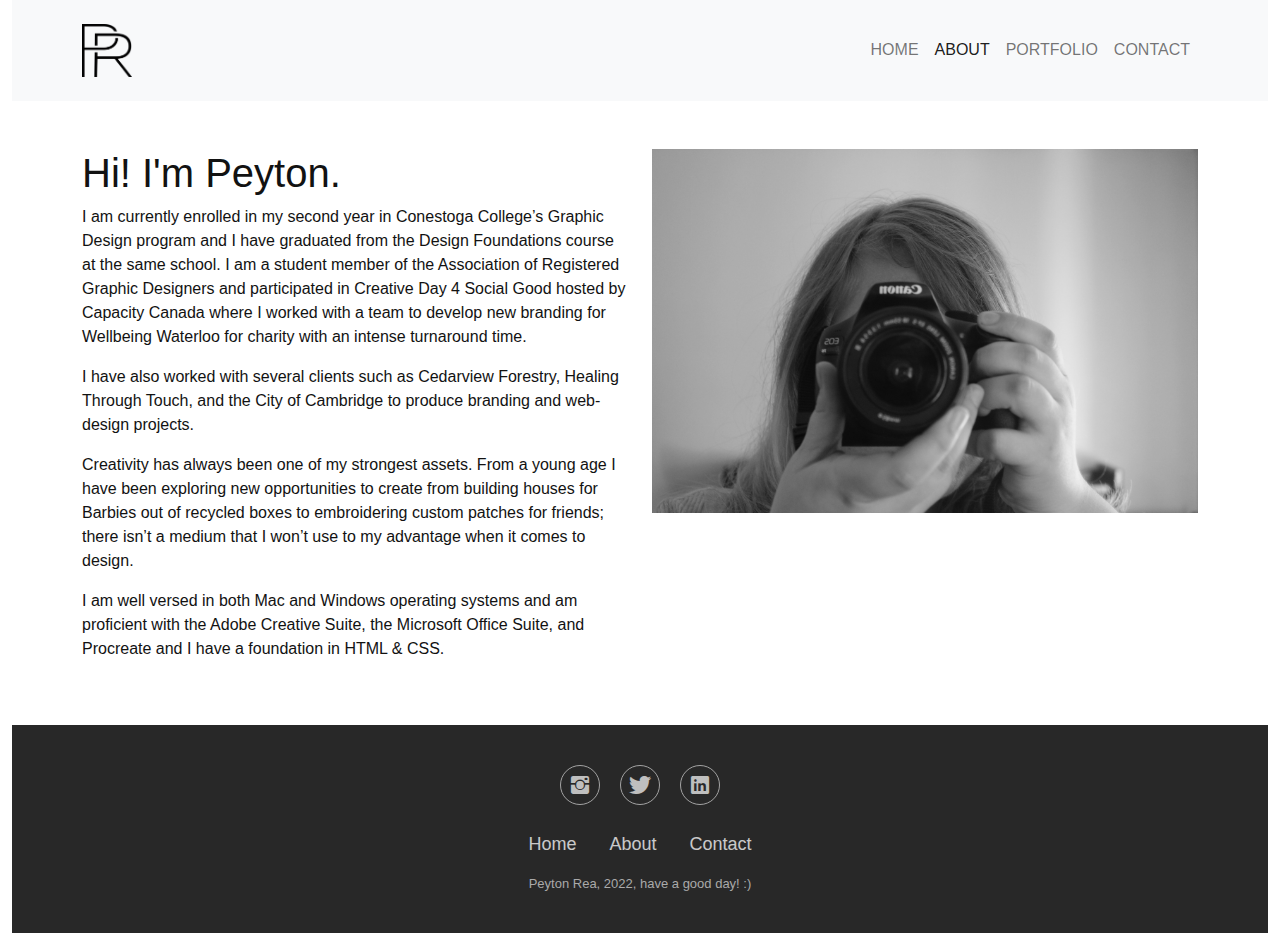
==== about.html @ c6961b93 "Initial Commit" ====
<!DOCTYPE html>
<html lang="en">
<head>
<meta charset="UTF-8">
<meta name="viewport" content="width=device-width, initial-scale=1.0, shrink-to-fit=no">
<title>About</title>
<link type="text/css" rel="stylesheet" href="assets/bootstrap/css/bootstrap.min.css" />
<link type="text/css" rel="stylesheet" href="assets/css/styles.css" />
<script src="assets/bootstrap/js/bootstrap.min.js"></script>
</head>

<body class="content topic">
<div class="container-fluid">
    <header class="edge-to-edge">
        <nav class="navbar navbar-expand-lg navbar-light bg-light mb-5">
            <div class="container"> <a class="navbar-brand fw-bolder" href="index.html"><img src="assets/img/Logo.png" alt="logo" width="50" height="50" class="img-fluid" /></a>
                <button class="navbar-toggler" type="button" data-bs-toggle="collapse" data-bs-target="#navbarSupportedContent" aria-controls="navbarSupportedContent" aria-expanded="false" aria-label="Toggle navigation"> <span class="navbar-toggler-icon"></span> </button>
                <div class="collapse navbar-collapse" id="navbarSupportedContent">
                    <ul class="navbar-nav ms-auto mb-2 mb-lg-0">
                        <li class="nav-item"> 
							<a class="nav-link" aria-current="page" href="index.html">
								HOME
							</a> 
						</li>
                        <li class="nav-item"> 
							<a class="nav-link active" aria-current="page" href="about.html">
								ABOUT
							</a>
						</li>
                        <li class="nav-item"> 
							<a class="nav-link" aria-current="page" href="portfolio.html">
								PORTFOLIO
							</a> 
						</li>
                        <li class="nav-item"> 
							<a class="nav-link" aria-current="page" href="contact.html">
								CONTACT
							</a> 
						</li>
                    </ul>
                </div>
            </div>
        </nav>
    </header>
    <div class="container">
        <div class="row justify-content-center">
            <div class="col-12">
                <main>
                    <div class="row">
                        <div class="col-12 col-md-6">
                          <h1>Hi! I'm Peyton.</h1>
                          <p>I am currently enrolled in my second year in Conestoga College’s Graphic Design program and I have graduated from the Design Foundations course at the same school. I am a student member of the Association of Registered Graphic Designers and participated in Creative Day 4 Social Good hosted by Capacity Canada where I worked with a team to develop new branding for Wellbeing Waterloo for charity with an intense turnaround time.&nbsp;</p>
                          <p>I have also worked with several clients such as Cedarview Forestry, Healing Through Touch, and the City of Cambridge to produce branding and web-design projects.&nbsp;</p>
							<p>Creativity has always been one of my strongest assets. From a young age I have been exploring new opportunities to create from building houses for Barbies out of recycled boxes to embroidering custom patches for friends; there isn’t a medium that I won’t use to my advantage when it comes to design.&nbsp;</p>
                            <p>I am  well versed in both Mac and Windows operating systems and am proficient with the Adobe Creative Suite, the Microsoft Office Suite, and Procreate and I have a foundation in HTML &amp; CSS.</p>
                        </div>
                        <div class="col-sm-12 col-md-6"> <img src="assets/img/portrait.JPG" class="img-fluid" alt="Photo of me doing a skateboard jump" /> </div>
                    </div>
                </main>
            </div>
        </div>
    </div>
</div>
<div class="container-fluid">
    <footer class="footer-basic mt-5">
        <div class="social">
			<a href="https://www.instagram.com/p8on.jpg/" target="_blank">
				<i class="icon ion-social-instagram"></i>
			</a>
			<a href="https://twitter.com/Peyxton" target="_blank">
				<i class="icon ion-social-twitter"></i>
			</a>
			<a href="https://www.linkedin.com/in/peyton-rea/" target="_blank">
				<i class="icon ion-social-linkedin"></i>
			</a>
		</div>
        <ul class="list-inline">
            <li class="list-inline-item"><a href="index.html">Home</a></li>
            <li class="list-inline-item"><a href="about.html">About</a></li>
			<li class="list-inline-item"><a href="contact.html">Contact</a></li>
        </ul>
        <p class="copyright">Peyton Rea, 2022, have a good day! :)</p>
    </footer>
</div>
</body>
</html>
---- assets/css/styles.css ----
@charset "UTF-8";
/* CSS Document */
@import	 url("../fonts/ionicons.min.css");
@import url('https://fonts.googleapis.com/css2?family=Oswald:wght@400;600;700imgfamily=Roboto:ital,wght@0,300;0,400;0,500;0,700;1,100;1,400imgdisplay=swap');
body {
	font-family: 'my_handwritingregular', sans-serif;
	font-size: 16px;
	color: #121212;
}

/* Footer css */

.footer-basic {
  padding: 40px 0;
  background-color: #282828;
  color: #f2f2f2;
}

.footer-basic ul {
  padding: 0;
  list-style: none;
  text-align: center;
  font-size: 18px;
  line-height: 1.6;
  margin-bottom: 0;
}

.footer-basic li {
  padding: 0 10px;
}

.footer-basic ul a {
  color: inherit;
  text-decoration: none;
  opacity: 0.8;
}

.footer-basic ul a:hover {
  opacity: 1;
}

.footer-basic .social {
  text-align: center;
  padding-bottom: 25px;
}

.footer-basic .social > a {
  font-size: 24px;
  width: 40px;
  height: 40px;
  line-height: 40px;
  display: inline-block;
  text-align: center;
  border-radius: 50%;
  border: 1px solid #ccc;
  margin: 0 8px;
  color: inherit;
  opacity: 0.75;
}

.footer-basic .social > a:hover {
  opacity: 0.9;
}

.footer-basic .copyright {
  margin-top: 15px;
  text-align: center;
  font-size: 13px;
  color: #aaa;
  margin-bottom: 0;
}
/* Image utilities */

img.fill {
	object-fit: fill;
}
img.contain {
	object-fit: contain;
}
img.cover {
	object-fit: cover;
}
img.scale-down {
	object-fit: scale-down;
}
img.none {
	object-fit: none;
}
img.size250, img.size300, img.size350, img.size400, img.size4by3, img.size4by5, img.size4by6, img.size600, img.size800, img.banner-full, img.banner-thin {
	display: block;
	width: 250px;
	height: 250px;
	margin: 20px auto;
}
img.size300 {
	width: 300px;
	height: 300px;
}
img.size350 {
	width: 350px;
	height: 350px;
}
img.size400 {
	width: 400px;
	height: 400px;
}
img.size4by3 {
	width: 400px;
	height: 300px;
}
img.size4by5 {
	width: 400px;
	height: 500px;
}
img.size4by6 {
	width: 600px;
	height: 400px;
}
img.size500 {
	width: 500px;
	height: 500px;
}
img.size600 {
	width: 600px;
	height: 650px;
}
img.size800 {
	width: 800px;
	height: 850px;
}
img.banner-full {
	width: 100%;
	height: 325px;
}
img.banner-thin {
	width: 100%;
	height: 250px;
}
img.intro-full {
	width: 100%;
	height: 740px;
}

/* Image positioning css*/

img.p-center {
	object-position: center;
}
img.p-left {
	object-position: left;
}
img.p-right {
	object-position: right;
}
img.p-top {
	object-position: top;
}
img.p-bottom {
	object-position: bottom;
}
.portfolio-button{
	background-color: gray;
	border-color: gray;
}
.portfolio-button:hover{
	background-color: darkgray;
	border-color: darkgray;
}
.send-button{
	background-color: gray;
	border-color: gray;
}
#beer-grey {
    filter: grayscale(100%);
    -webkit-filter: grayscale(100%);
}

#beer-grey:hover {
    filter: none;
    -webkit-filter: grayscale(0);
}
#proj2 {
    filter: grayscale(100%);
    -webkit-filter: grayscale(100%);
}

#proj2:hover {
    filter: none;
    -webkit-filter: grayscale(0);
}

#proj3 {
    filter: grayscale(100%);
    -webkit-filter: grayscale(100%);
}

#proj3:hover {
    filter: none;
    -webkit-filter: grayscale(0);
}
#proj4 {
    filter: grayscale(100%);
    -webkit-filter: grayscale(100%);
}

#proj4:hover {
    filter: none;
    -webkit-filter: grayscale(0);
}
#proj5{
    filter: grayscale(100%);
    -webkit-filter: grayscale(100%);
}

#proj5:hover {
    filter: none;
    -webkit-filter: grayscale(0);
}

#proj6 {
    filter: grayscale(100%);
    -webkit-filter: grayscale(100%);
}
#proj6:hover {
    filter: none;
    -webkit-filter: grayscale(0);
}
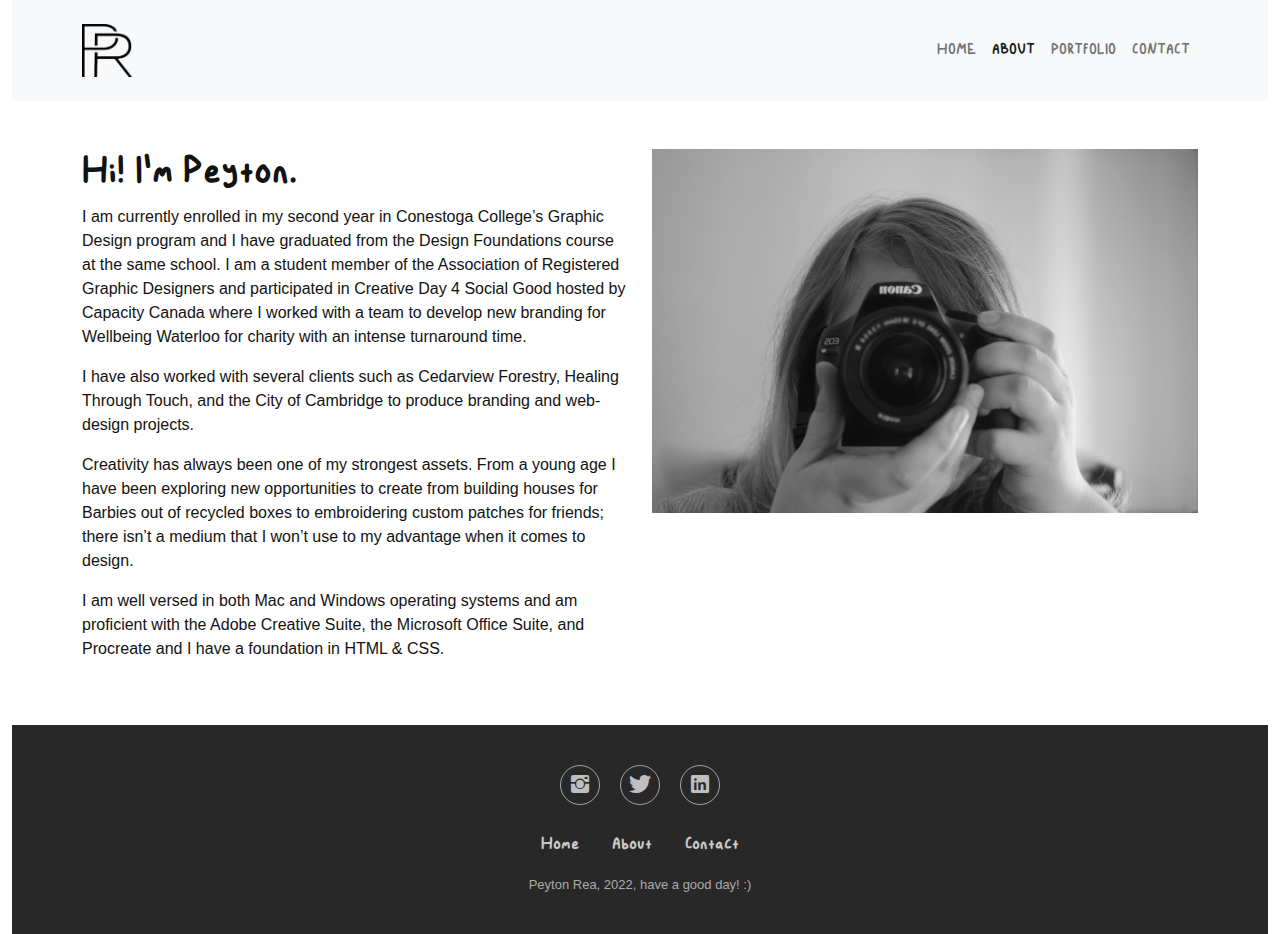
==== commit b0b0ce6c: "favicon" ====
--- a/about.html
+++ b/about.html
@@ -6,6 +6,7 @@
 <title>About</title>
 <link type="text/css" rel="stylesheet" href="assets/bootstrap/css/bootstrap.min.css" />
 <link type="text/css" rel="stylesheet" href="assets/css/styles.css" />
+<link rel="icon" type="image/x-icon" href="assets/img/Logo.png">
 <script src="assets/bootstrap/js/bootstrap.min.js"></script>
 </head>
 
--- a/assets/css/styles.css
+++ b/assets/css/styles.css
@@ -2,10 +2,25 @@
 /* CSS Document */
 @import	 url("../fonts/ionicons.min.css");
 @import url('https://fonts.googleapis.com/css2?family=Oswald:wght@400;600;700imgfamily=Roboto:ital,wght@0,300;0,400;0,500;0,700;1,100;1,400imgdisplay=swap');
+@font-face {
+    font-family: 'my_handwritingregular';
+    src: url("../fonts/MyHandwriting-Regular.ttf") format('woff2'),
+         url('myhandwriting-regular-webfont.woff') format('woff');
+    font-weight: normal;
+    font-style: normal;
+
+}
 body {
-	font-family: 'my_handwritingregular', sans-serif;
+	font-family: "Helvetica", sans-serif;
 	font-size: 16px;
 	color: #121212;
+}
+
+h1{
+	font-family: "my_handwritingregular", sans-serif;
+}
+a{
+	font-family: "my_handwritingregular", sans-serif;
 }
 
 /* Footer css */
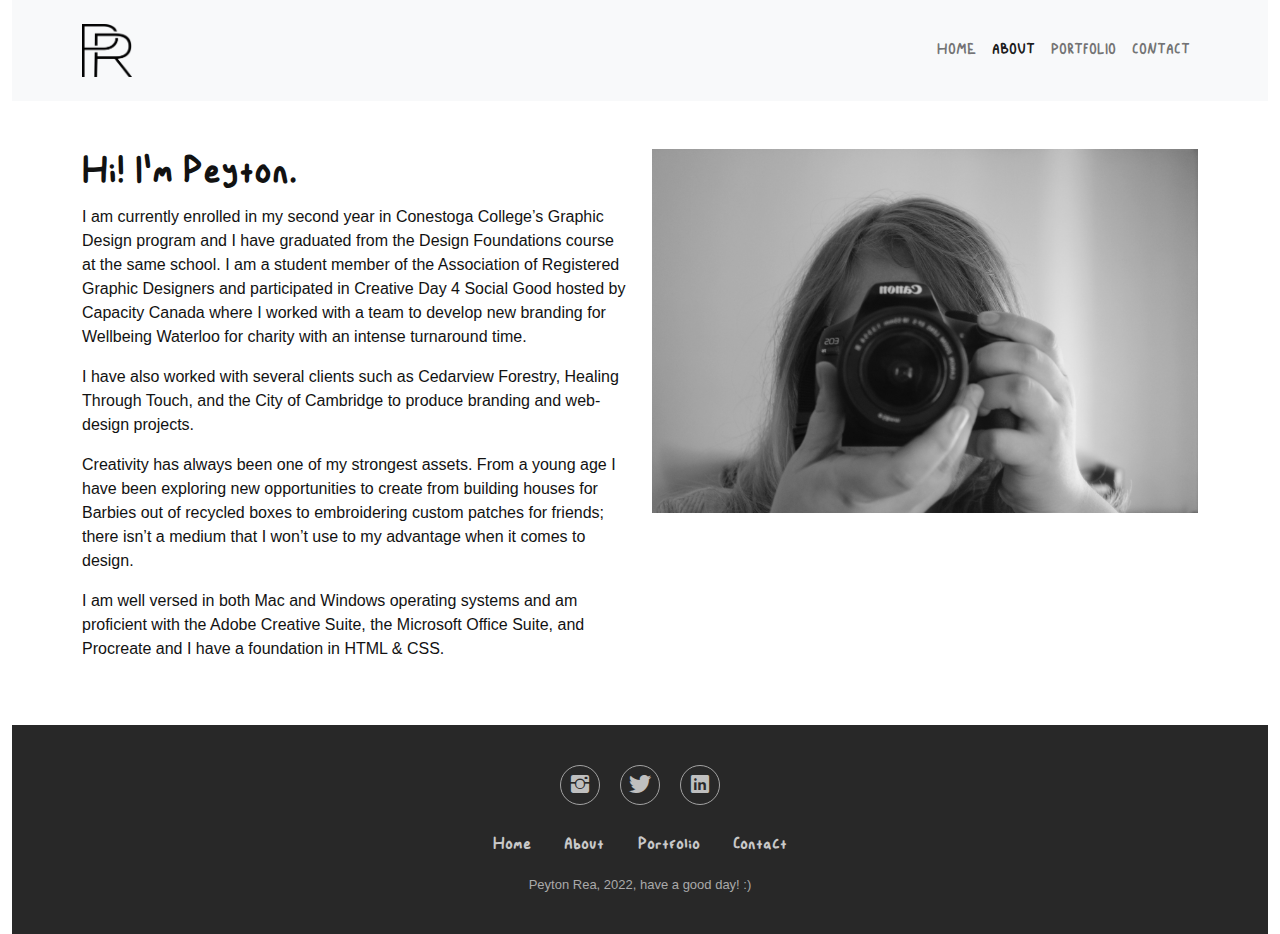
==== commit 221883c6: "footer" ====
--- a/about.html
+++ b/about.html
@@ -78,6 +78,7 @@
         <ul class="list-inline">
             <li class="list-inline-item"><a href="index.html">Home</a></li>
             <li class="list-inline-item"><a href="about.html">About</a></li>
+			<li class="list-inline-item"><a href="portfolio.html">Portfolio</a></li>
 			<li class="list-inline-item"><a href="contact.html">Contact</a></li>
         </ul>
         <p class="copyright">Peyton Rea, 2022, have a good day! :)</p>
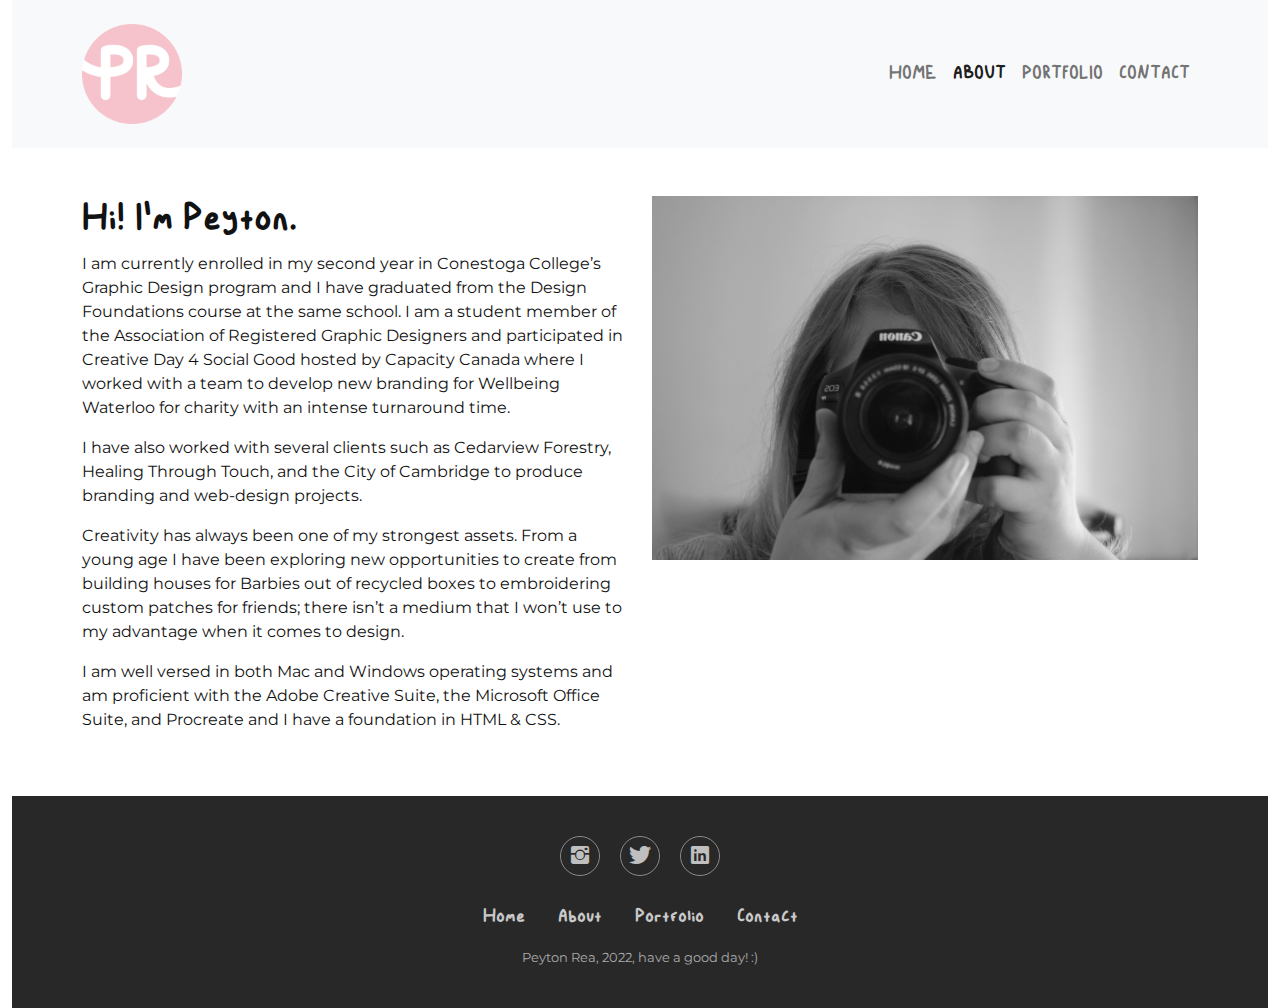
==== commit 9d1c174b: "fonts and logos" ====
--- a/about.html
+++ b/about.html
@@ -14,7 +14,7 @@
 <div class="container-fluid">
     <header class="edge-to-edge">
         <nav class="navbar navbar-expand-lg navbar-light bg-light mb-5">
-            <div class="container"> <a class="navbar-brand fw-bolder" href="index.html"><img src="assets/img/Logo.png" alt="logo" width="50" height="50" class="img-fluid" /></a>
+            <div class="container"> <a class="navbar-brand fw-bolder" href="index.html"><img src="assets/img/Logo.png" alt="logo" width="100" height="100" class="img-fluid" /></a>
                 <button class="navbar-toggler" type="button" data-bs-toggle="collapse" data-bs-target="#navbarSupportedContent" aria-controls="navbarSupportedContent" aria-expanded="false" aria-label="Toggle navigation"> <span class="navbar-toggler-icon"></span> </button>
                 <div class="collapse navbar-collapse" id="navbarSupportedContent">
                     <ul class="navbar-nav ms-auto mb-2 mb-lg-0">
--- a/assets/css/styles.css
+++ b/assets/css/styles.css
@@ -4,14 +4,18 @@
 @import url('https://fonts.googleapis.com/css2?family=Oswald:wght@400;600;700imgfamily=Roboto:ital,wght@0,300;0,400;0,500;0,700;1,100;1,400imgdisplay=swap');
 @font-face {
     font-family: 'my_handwritingregular';
-    src: url("../fonts/MyHandwriting-Regular.ttf") format('woff2'),
-         url('myhandwriting-regular-webfont.woff') format('woff');
+    src: url("../fonts/MyHandwriting-Regular.ttf") format('woff2');
     font-weight: normal;
     font-style: normal;
-
+}
+@font-face {
+    font-family: 'Monsterrat';
+    src: url("../fonts/Montserrat-VariableFont_wght.ttf") format('woff2');
+    font-weight: normal;
+    font-style: normal;
 }
 body {
-	font-family: "Helvetica", sans-serif;
+	font-family: "Monsterrat", sans-serif;
 	font-size: 16px;
 	color: #121212;
 }
@@ -19,8 +23,20 @@
 h1{
 	font-family: "my_handwritingregular", sans-serif;
 }
+h3{
+	font-family: "Monsterrat", sans-serif;
+	font-size: 17px;
+	color: #FFFFFF;
+}
+h4{
+	font-family: "Monsterrat", sans-serif;
+	font-size: 18px;
+	color: #FFFFFF;
+}
 a{
 	font-family: "my_handwritingregular", sans-serif;
+	font-size: 20px;
+	color: #F5C2CB
 }
 
 /* Footer css */
@@ -67,14 +83,14 @@
   display: inline-block;
   text-align: center;
   border-radius: 50%;
-  border: 1px solid #ccc;
+  border: 1px solid #aaa;
   margin: 0 8px;
   color: inherit;
   opacity: 0.75;
 }
 
 .footer-basic .social > a:hover {
-  opacity: 0.9;
+  color: #F5C2CB;
 }
 
 .footer-basic .copyright {
@@ -178,8 +194,12 @@
 	border-color: gray;
 }
 .portfolio-button:hover{
-	background-color: darkgray;
-	border-color: darkgray;
+	background-color: #F5C2CB;
+	border-color: #F5C2CB;
+}
+.send-button:hover{
+	background-color: #F5C2CB;
+	border-color: #F5C2CB;
 }
 .send-button{
 	background-color: gray;
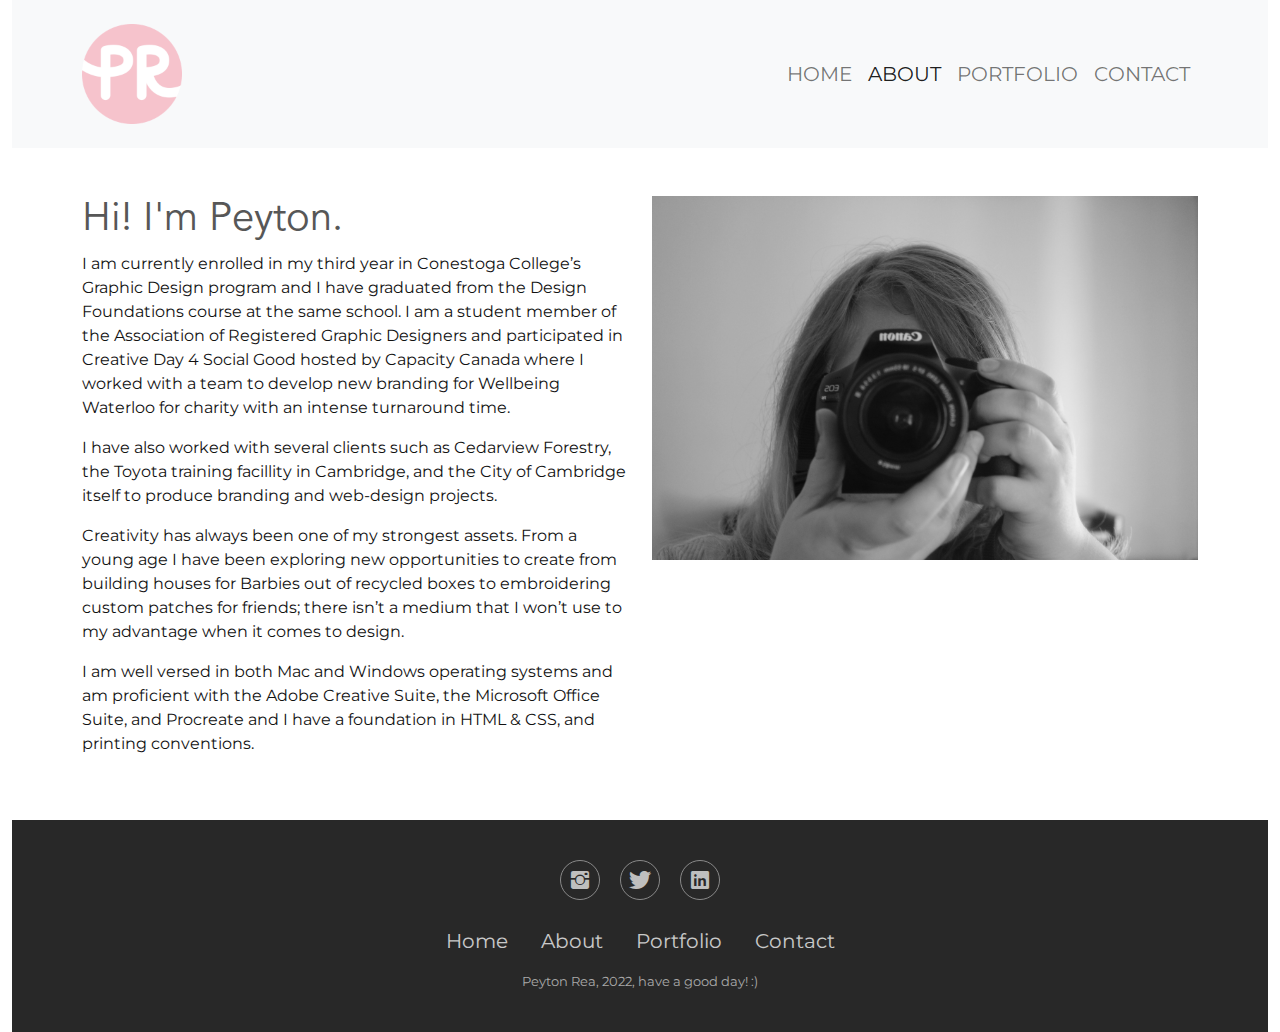
==== commit e5a57743: "updates" ====
--- a/about.html
+++ b/about.html
@@ -50,10 +50,10 @@
                     <div class="row">
                         <div class="col-12 col-md-6">
                           <h1>Hi! I'm Peyton.</h1>
-                          <p>I am currently enrolled in my second year in Conestoga College’s Graphic Design program and I have graduated from the Design Foundations course at the same school. I am a student member of the Association of Registered Graphic Designers and participated in Creative Day 4 Social Good hosted by Capacity Canada where I worked with a team to develop new branding for Wellbeing Waterloo for charity with an intense turnaround time.&nbsp;</p>
-                          <p>I have also worked with several clients such as Cedarview Forestry, Healing Through Touch, and the City of Cambridge to produce branding and web-design projects.&nbsp;</p>
+                          <p>I am currently enrolled in my third year in Conestoga College’s Graphic Design program and I have graduated from the Design Foundations course at the same school. I am a student member of the Association of Registered Graphic Designers and participated in Creative Day 4 Social Good hosted by Capacity Canada where I worked with a team to develop new branding for Wellbeing Waterloo for charity with an intense turnaround time.&nbsp;</p>
+                          <p>I have also worked with several clients such as Cedarview Forestry, the Toyota training facillity in Cambridge, and the City of Cambridge itself to produce branding and web-design projects.&nbsp;</p>
 							<p>Creativity has always been one of my strongest assets. From a young age I have been exploring new opportunities to create from building houses for Barbies out of recycled boxes to embroidering custom patches for friends; there isn’t a medium that I won’t use to my advantage when it comes to design.&nbsp;</p>
-                            <p>I am  well versed in both Mac and Windows operating systems and am proficient with the Adobe Creative Suite, the Microsoft Office Suite, and Procreate and I have a foundation in HTML &amp; CSS.</p>
+                            <p>I am  well versed in both Mac and Windows operating systems and am proficient with the Adobe Creative Suite, the Microsoft Office Suite, and Procreate and I have a foundation in HTML &amp; CSS, and printing conventions.</p>
                         </div>
                         <div class="col-sm-12 col-md-6"> <img src="assets/img/portrait.JPG" class="img-fluid" alt="Photo of me doing a skateboard jump" /> </div>
                     </div>
--- a/assets/css/styles.css
+++ b/assets/css/styles.css
@@ -11,8 +11,22 @@
 @font-face {
     font-family: 'Monsterrat';
     src: url("../fonts/Montserrat-VariableFont_wght.ttf") format('woff2');
-    font-weight: normal;
+    font-weight:"../fonts/AvenirLTStd-Medium.otf" normal;
     font-style: normal;
+}
+@font-face {
+	 font-family: 'Avenir';
+    src: url("../fonts/AvenirLTStd-Book.otf");
+    font-weight: "../fonts/AvenirLTStd-Book.otf"normal;
+    font-style: normal;
+	
+}
+@font-face {
+	 font-family: 'Avenir oblique';
+    src: url("../fonts/AvenirLTStd-BookOblique.otf");
+    font-weight: "../fonts/AvenirLTStd-BookOblique.otf"italic;
+    font-style: italic;
+	
 }
 body {
 	font-family: "Monsterrat", sans-serif;
@@ -21,7 +35,13 @@
 }
 
 h1{
-	font-family: "my_handwritingregular", sans-serif;
+	font-family: "Avenir", sans-serif;
+		color: #575757;
+}
+h2{
+	font-family: "Avenir oblique", sans-serif;
+		font-size: 20px;
+		color: #575757;
 }
 h3{
 	font-family: "Monsterrat", sans-serif;
@@ -34,7 +54,7 @@
 	color: #FFFFFF;
 }
 a{
-	font-family: "my_handwritingregular", sans-serif;
+	font-family: "Monsterrat", sans-serif;
 	font-size: 20px;
 	color: #F5C2CB
 }
@@ -205,58 +225,3 @@
 	background-color: gray;
 	border-color: gray;
 }
-#beer-grey {
-    filter: grayscale(100%);
-    -webkit-filter: grayscale(100%);
-}
-
-#beer-grey:hover {
-    filter: none;
-    -webkit-filter: grayscale(0);
-}
-#proj2 {
-    filter: grayscale(100%);
-    -webkit-filter: grayscale(100%);
-}
-
-#proj2:hover {
-    filter: none;
-    -webkit-filter: grayscale(0);
-}
-
-#proj3 {
-    filter: grayscale(100%);
-    -webkit-filter: grayscale(100%);
-}
-
-#proj3:hover {
-    filter: none;
-    -webkit-filter: grayscale(0);
-}
-#proj4 {
-    filter: grayscale(100%);
-    -webkit-filter: grayscale(100%);
-}
-
-#proj4:hover {
-    filter: none;
-    -webkit-filter: grayscale(0);
-}
-#proj5{
-    filter: grayscale(100%);
-    -webkit-filter: grayscale(100%);
-}
-
-#proj5:hover {
-    filter: none;
-    -webkit-filter: grayscale(0);
-}
-
-#proj6 {
-    filter: grayscale(100%);
-    -webkit-filter: grayscale(100%);
-}
-#proj6:hover {
-    filter: none;
-    -webkit-filter: grayscale(0);
-}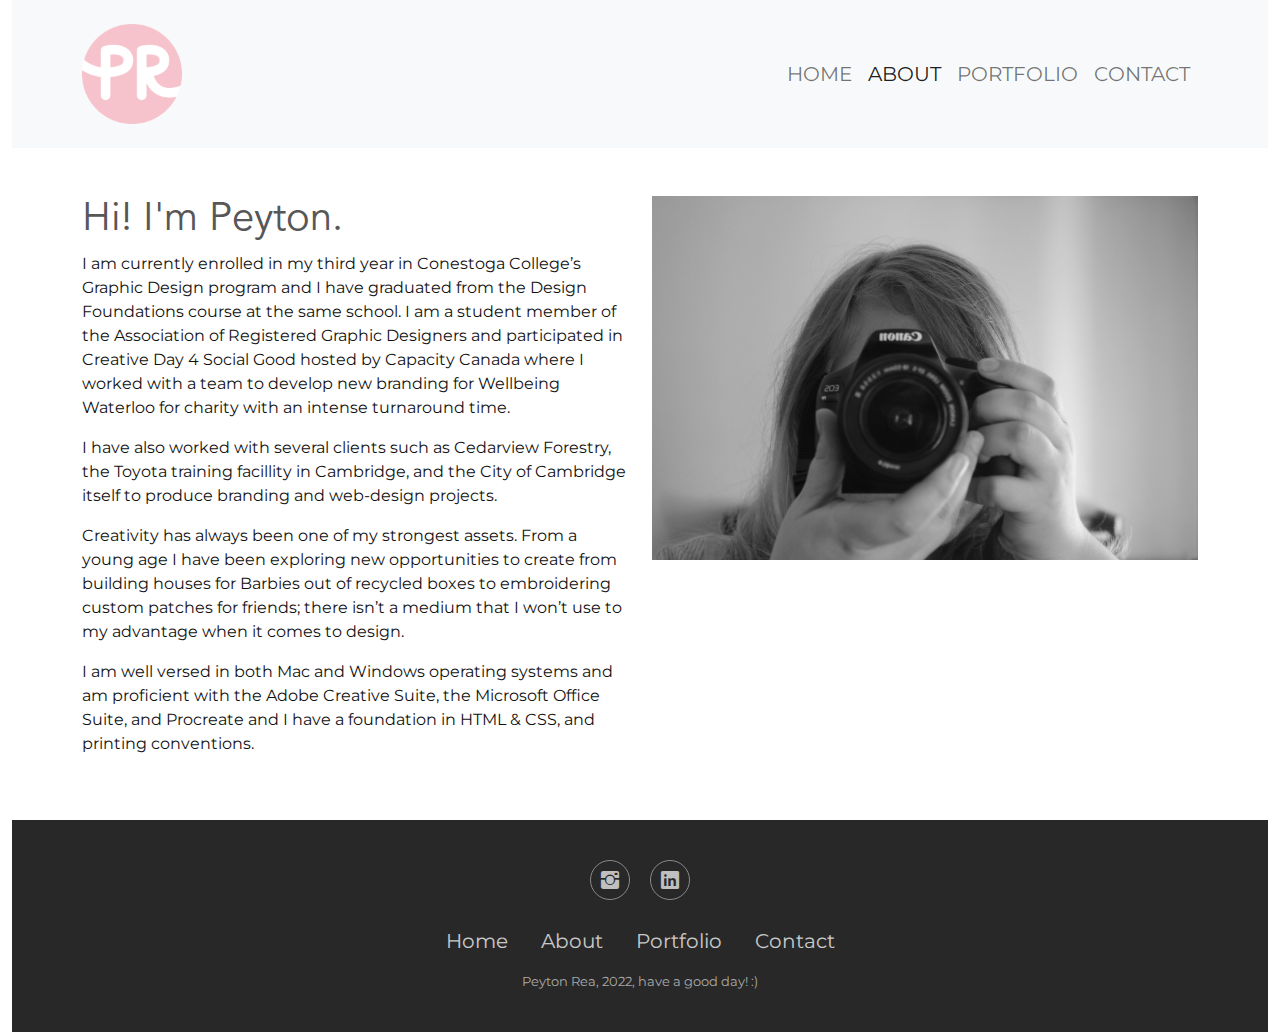
==== commit a09c8210: "updates" ====
--- a/about.html
+++ b/about.html
@@ -68,9 +68,6 @@
 			<a href="https://www.instagram.com/p8on.jpg/" target="_blank">
 				<i class="icon ion-social-instagram"></i>
 			</a>
-			<a href="https://twitter.com/Peyxton" target="_blank">
-				<i class="icon ion-social-twitter"></i>
-			</a>
 			<a href="https://www.linkedin.com/in/peyton-rea/" target="_blank">
 				<i class="icon ion-social-linkedin"></i>
 			</a>
@@ -86,3 +83,4 @@
 </div>
 </body>
 </html>
+
